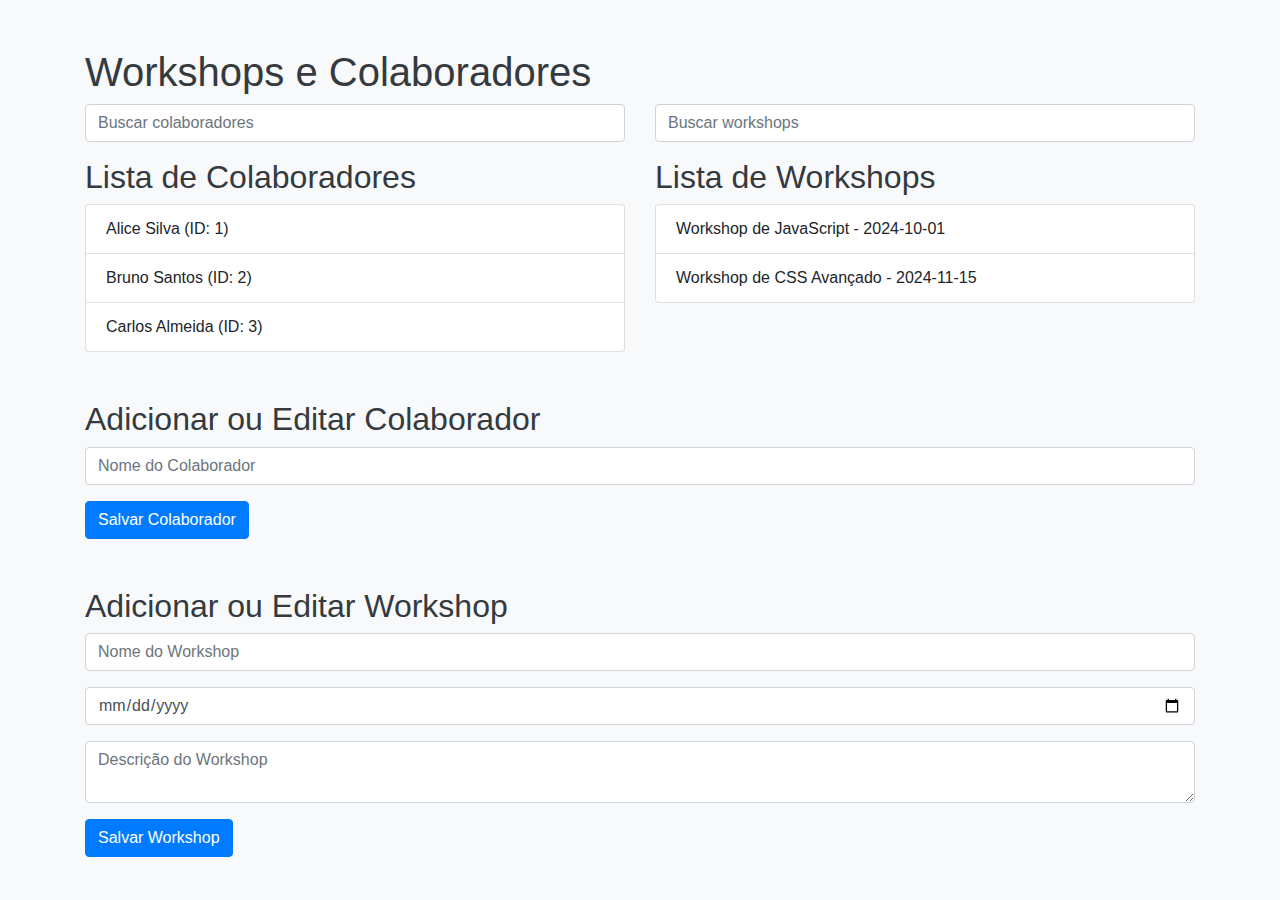
==== frontend/index.html @ 497a580f "cria interface base" ====
<!-- index.html -->
<!DOCTYPE html>
<html lang="pt-BR">
<head>
  <meta charset="UTF-8">
  <meta name="viewport" content="width=device-width, initial-scale=1.0">
  <title>FAST Soluções - Workshops</title>
  <link rel="stylesheet" href="https://maxcdn.bootstrapcdn.com/bootstrap/4.5.2/css/bootstrap.min.css">
  <link rel="stylesheet" href="./css/index.css">
</head>
<body>
  <div class="container">
    <h1 class="mt-5">Workshops e Colaboradores</h1>

    <!-- Filtros de busca -->
    <div class="row mb-3">
      <div class="col-md-6">
        <input type="text" id="filtro-colaboradores" class="form-control" placeholder="Buscar colaboradores">
      </div>
      <div class="col-md-6">
        <input type="text" id="filtro-workshops" class="form-control" placeholder="Buscar workshops">
      </div>
    </div>

    <div class="row">
      <div class="col-md-6">
        <h2>Lista de Colaboradores</h2>
        <ul id="colaboradores-lista" class="list-group"></ul>
      </div>
      <div class="col-md-6">
        <h2>Lista de Workshops</h2>
        <ul id="workshops-lista" class="list-group"></ul>
      </div>
    </div>

    <!-- Detalhes do workshop -->
    <div id="workshop-detalhes" class="mt-5">
      <h2>Detalhes do Workshop</h2>
      <p id="workshop-info"></p>
      <button class="btn btn-secondary mt-3" onclick="fecharDetalhes()">Fechar</button>
    </div>
    
    <!-- Formulários para adicionar e editar -->
    <div class="mt-5">
      <h2>Adicionar ou Editar Colaborador</h2>
      <form id="form-colaborador">
        <input type="hidden" id="colaborador-id">
        <div class="form-group">
          <input type="text" id="colaborador-nome" class="form-control" placeholder="Nome do Colaborador" required>
        </div>
        <button type="submit" class="btn btn-primary">Salvar Colaborador</button>
      </form>

      <h2 class="mt-5">Adicionar ou Editar Workshop</h2>
      <form id="form-workshop">
        <input type="hidden" id="workshop-id">
        <div class="form-group">
          <input type="text" id="workshop-nome" class="form-control" placeholder="Nome do Workshop" required>
        </div>
        <div class="form-group">
          <input type="date" id="workshop-data" class="form-control" required>
        </div>
        <div class="form-group">
          <textarea id="workshop-descricao" class="form-control" placeholder="Descrição do Workshop"></textarea>
        </div>
        <button type="submit" class="btn btn-primary">Salvar Workshop</button>
      </form>
    </div>
  </div>
  <script src="./javascript/index.js"></script>
  <script src="./javascript/mockData.js"></script>
</body>
</html>
---- frontend/css/index.css ----
/* style.css */
body {
    background-color: #f8f9fa;
    font-family: Arial, sans-serif;
  }
  
  .container {
    margin-top: 30px;
  }
  
  h1, h2 {
    color: #343a40;
  }
  
  .list-group-item {
    cursor: pointer;
    transition: background-color 0.3s;
  }
  
  .list-group-item:hover {
    background-color: #e9ecef;
  }
  
  #workshop-detalhes {
    display: none;
    border: 1px solid #ced4da;
    padding: 20px;
    background-color: #fff;
  }
  
  #workshop-info {
    color: #495057;
  }
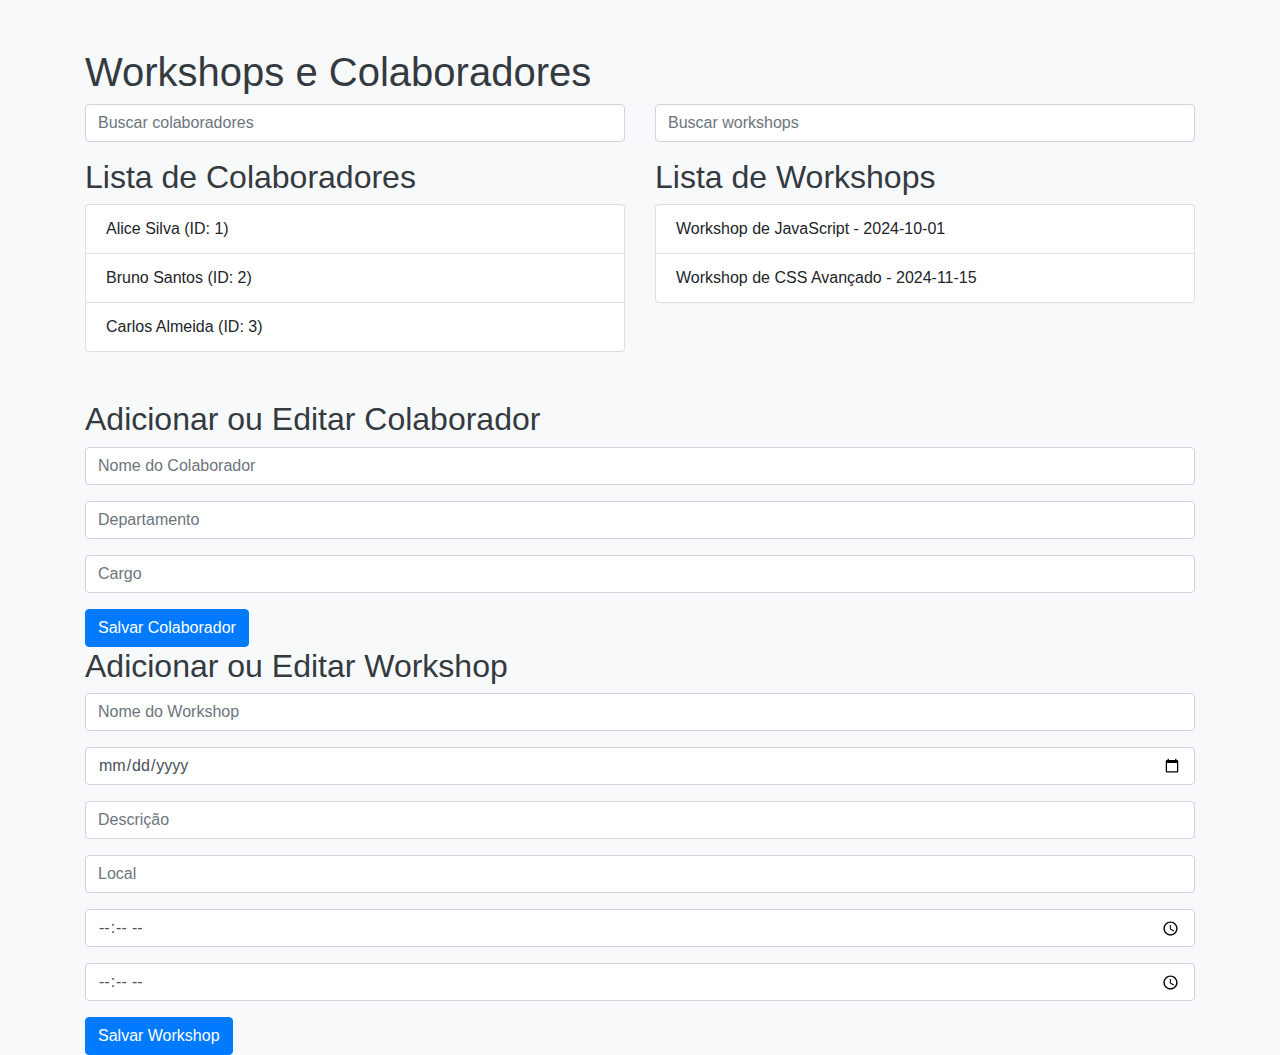
==== commit 7eaf1d01: "organiza códigos" ====
--- a/frontend/index.html
+++ b/frontend/index.html
@@ -1,74 +1,83 @@
-<!-- index.html -->
 <!DOCTYPE html>
 <html lang="pt-BR">
 <head>
-  <meta charset="UTF-8">
-  <meta name="viewport" content="width=device-width, initial-scale=1.0">
-  <title>FAST Soluções - Workshops</title>
-  <link rel="stylesheet" href="https://maxcdn.bootstrapcdn.com/bootstrap/4.5.2/css/bootstrap.min.css">
-  <link rel="stylesheet" href="./css/index.css">
+    <meta charset="UTF-8">
+    <meta name="viewport" content="width=device-width, initial-scale=1.0">
+    <title>FAST Soluções - Workshops</title>
+    <link rel="stylesheet" href="https://maxcdn.bootstrapcdn.com/bootstrap/4.5.2/css/bootstrap.min.css">
+    <link rel="stylesheet" href="./css/index.css">
 </head>
 <body>
-  <div class="container">
-    <h1 class="mt-5">Workshops e Colaboradores</h1>
-
-    <!-- Filtros de busca -->
-    <div class="row mb-3">
-      <div class="col-md-6">
-        <input type="text" id="filtro-colaboradores" class="form-control" placeholder="Buscar colaboradores">
-      </div>
-      <div class="col-md-6">
-        <input type="text" id="filtro-workshops" class="form-control" placeholder="Buscar workshops">
-      </div>
+    <div class="container">
+        <h1 class="mt-5">Workshops e Colaboradores</h1>
+        <div class="row mb-3">
+            <div class="col-md-6">
+                <input type="text" id="filtro-colaboradores" class="form-control" placeholder="Buscar colaboradores">
+            </div>
+            <div class="col-md-6">
+                <input type="text" id="filtro-workshops" class="form-control" placeholder="Buscar workshops">
+            </div>
+        </div>
+        <div class="row">
+            <div class="col-md-6">
+                <h2>Lista de Colaboradores</h2>
+                <ul id="colaboradores-lista" class="list-group"></ul>
+            </div>
+            <div class="col-md-6">
+                <h2>Lista de Workshops</h2>
+                <ul id="workshops-lista" class="list-group"></ul>
+            </div>
+        </div>
+        <div id="workshop-detalhes" class="mt-5">
+            <h2>Detalhes do Workshop</h2>
+            <p id="workshop-info"></p>
+            <button class="btn btn-secondary mt-3" onclick="fecharDetalhes()">Fechar</button>
+        </div>
+        <div class="mt-5">
+            <h2>Adicionar ou Editar Colaborador</h2>
+            <form id="form-colaborador">
+                <input type="hidden" id="colaborador-id">
+                <div class="form-group">
+                    <input type="text" id="colaborador-nome" class="form-control" placeholder="Nome do Colaborador"
+                        required>
+                </div>
+                <div class="form-group">
+                    <input type="text" id="colaborador-departamento" class="form-control" placeholder="Departamento"
+                        required>
+                </div>
+                <div class="form-group">
+                    <input type="text" id="colaborador-cargo" class="form-control" placeholder="Cargo" required>
+                </div>
+                <button type="submit" class="btn btn-primary">Salvar Colaborador</button>
+            </form>
+                <h2>Adicionar ou Editar Workshop</h2>
+                <form id="form-workshop">
+                    <input type="hidden" id="workshop-id">
+                    <div class="form-group">
+                        <input type="text" id="workshop-nome" class="form-control" placeholder="Nome do Workshop"
+                            required>
+                    </div>
+                    <div class="form-group">
+                        <input type="date" id="workshop-data" class="form-control" required>
+                    </div>
+                    <div class="form-group">
+                        <input type="text" id="workshop-descricao" class="form-control" placeholder="Descrição"
+                            required>
+                    </div>
+                    <div class="form-group">
+                        <input type="text" id="workshop-local" class="form-control" placeholder="Local" required>
+                    </div>
+                    <div class="form-group">
+                        <input type="time" id="workshop-horario-inicio" class="form-control" required>
+                    </div>
+                    <div class="form-group">
+                        <input type="time" id="workshop-horario-fim" class="form-control" required>
+                    </div>
+                    <button type="submit" class="btn btn-primary">Salvar Workshop</button>
+                </form>
+        </div>
     </div>
-
-    <div class="row">
-      <div class="col-md-6">
-        <h2>Lista de Colaboradores</h2>
-        <ul id="colaboradores-lista" class="list-group"></ul>
-      </div>
-      <div class="col-md-6">
-        <h2>Lista de Workshops</h2>
-        <ul id="workshops-lista" class="list-group"></ul>
-      </div>
-    </div>
-
-    <!-- Detalhes do workshop -->
-    <div id="workshop-detalhes" class="mt-5">
-      <h2>Detalhes do Workshop</h2>
-      <p id="workshop-info"></p>
-      <button class="btn btn-secondary mt-3" onclick="fecharDetalhes()">Fechar</button>
-    </div>
-    
-    <!-- Formulários para adicionar e editar -->
-    <div class="mt-5">
-      <h2>Adicionar ou Editar Colaborador</h2>
-      <form id="form-colaborador">
-        <input type="hidden" id="colaborador-id">
-        <div class="form-group">
-          <input type="text" id="colaborador-nome" class="form-control" placeholder="Nome do Colaborador" required>
-        </div>
-        <button type="submit" class="btn btn-primary">Salvar Colaborador</button>
-      </form>
-
-      <h2 class="mt-5">Adicionar ou Editar Workshop</h2>
-      <form id="form-workshop">
-        <input type="hidden" id="workshop-id">
-        <div class="form-group">
-          <input type="text" id="workshop-nome" class="form-control" placeholder="Nome do Workshop" required>
-        </div>
-        <div class="form-group">
-          <input type="date" id="workshop-data" class="form-control" required>
-        </div>
-        <div class="form-group">
-          <textarea id="workshop-descricao" class="form-control" placeholder="Descrição do Workshop"></textarea>
-        </div>
-        <button type="submit" class="btn btn-primary">Salvar Workshop</button>
-      </form>
-    </div>
-  </div>
-  <script src="./javascript/index.js"></script>
-  <script src="./javascript/mockData.js"></script>
+    <script src="./javascript/index.js"></script>
+    <script src="./javascript/mockData.js"></script>
 </body>
-</html>
-
+</html>--- a/frontend/css/index.css
+++ b/frontend/css/index.css
@@ -1,4 +1,3 @@
-/* style.css */
 body {
     background-color: #f8f9fa;
     font-family: Arial, sans-serif;
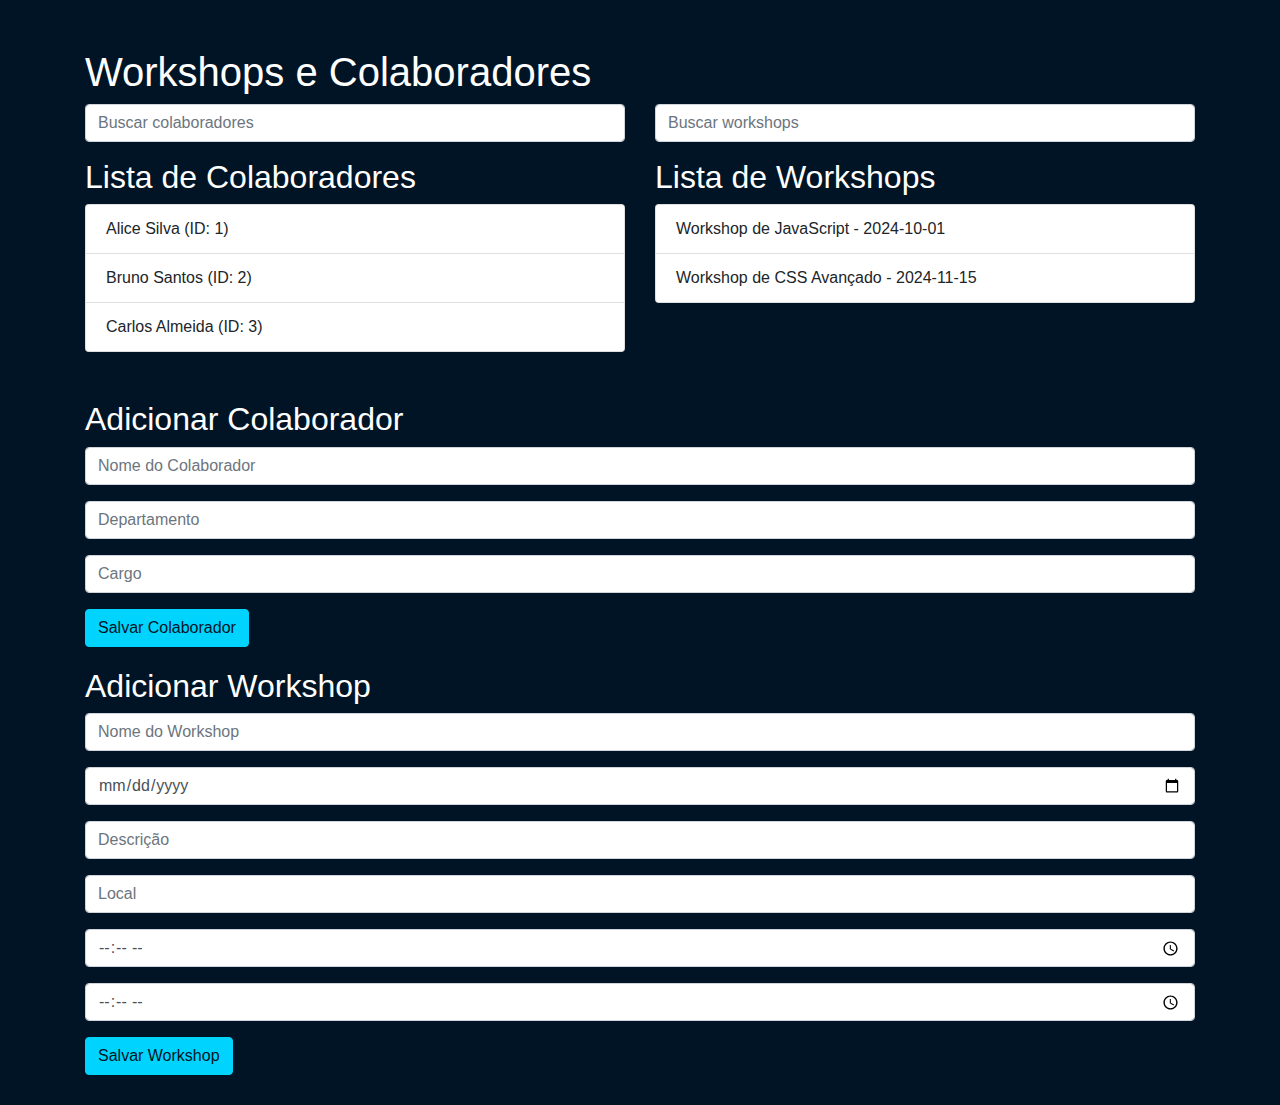
==== commit 197ef697: "estiliza interface" ====
--- a/frontend/index.html
+++ b/frontend/index.html
@@ -34,7 +34,7 @@
             <button class="btn btn-secondary mt-3" onclick="fecharDetalhes()">Fechar</button>
         </div>
         <div class="mt-5">
-            <h2>Adicionar ou Editar Colaborador</h2>
+            <h2>Adicionar Colaborador</h2>
             <form id="form-colaborador">
                 <input type="hidden" id="colaborador-id">
                 <div class="form-group">
@@ -48,33 +48,31 @@
                 <div class="form-group">
                     <input type="text" id="colaborador-cargo" class="form-control" placeholder="Cargo" required>
                 </div>
-                <button type="submit" class="btn btn-primary">Salvar Colaborador</button>
+                <button type="submit" class="btn btn-primary" id="button">Salvar Colaborador</button>
             </form>
-                <h2>Adicionar ou Editar Workshop</h2>
-                <form id="form-workshop">
-                    <input type="hidden" id="workshop-id">
-                    <div class="form-group">
-                        <input type="text" id="workshop-nome" class="form-control" placeholder="Nome do Workshop"
-                            required>
-                    </div>
-                    <div class="form-group">
-                        <input type="date" id="workshop-data" class="form-control" required>
-                    </div>
-                    <div class="form-group">
-                        <input type="text" id="workshop-descricao" class="form-control" placeholder="Descrição"
-                            required>
-                    </div>
-                    <div class="form-group">
-                        <input type="text" id="workshop-local" class="form-control" placeholder="Local" required>
-                    </div>
-                    <div class="form-group">
-                        <input type="time" id="workshop-horario-inicio" class="form-control" required>
-                    </div>
-                    <div class="form-group">
-                        <input type="time" id="workshop-horario-fim" class="form-control" required>
-                    </div>
-                    <button type="submit" class="btn btn-primary">Salvar Workshop</button>
-                </form>
+            <h2>Adicionar Workshop</h2>
+            <form id="form-workshop">
+                <input type="hidden" id="workshop-id">
+                <div class="form-group">
+                    <input type="text" id="workshop-nome" class="form-control" placeholder="Nome do Workshop" required>
+                </div>
+                <div class="form-group">
+                    <input type="date" id="workshop-data" class="form-control" required>
+                </div>
+                <div class="form-group">
+                    <input type="text" id="workshop-descricao" class="form-control" placeholder="Descrição" required>
+                </div>
+                <div class="form-group">
+                    <input type="text" id="workshop-local" class="form-control" placeholder="Local" required>
+                </div>
+                <div class="form-group">
+                    <input type="time" id="workshop-horario-inicio" class="form-control" required>
+                </div>
+                <div class="form-group">
+                    <input type="time" id="workshop-horario-fim" class="form-control" required>
+                </div>
+                <button type="submit" class="btn btn-primary" id="button">Salvar Workshop</button>
+            </form>
         </div>
     </div>
     <script src="./javascript/index.js"></script>
--- a/frontend/css/index.css
+++ b/frontend/css/index.css
@@ -1,14 +1,15 @@
 body {
-    background-color: #f8f9fa;
+    background-color: #001426;
     font-family: Arial, sans-serif;
   }
   
   .container {
     margin-top: 30px;
+    margin-bottom: 30px;
   }
   
   h1, h2 {
-    color: #343a40;
+    color: #FFFFFF;
   }
   
   .list-group-item {
@@ -30,4 +31,14 @@
   #workshop-info {
     color: #495057;
   }
+
+  #button {
+    background-color: #00D3FD;
+    border-color: #00D3FD;
+    color: #001426;
+  }
+
+  form {
+    margin-bottom: 20px;
+  }
   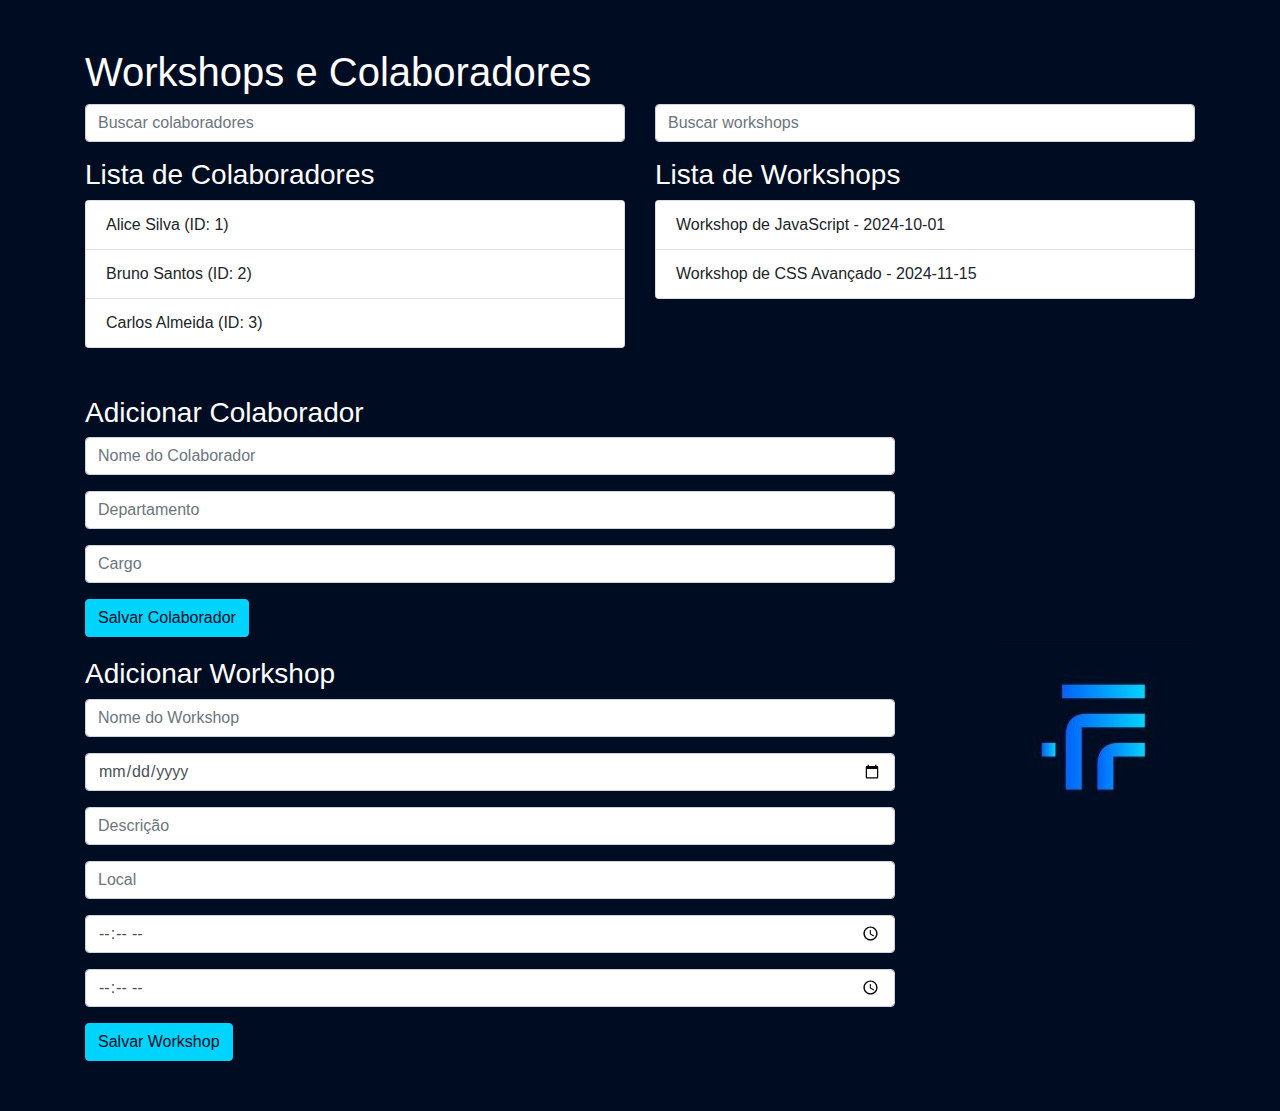
==== commit 38d4a046: "adiciona imagem" ====
--- a/frontend/index.html
+++ b/frontend/index.html
@@ -20,62 +20,66 @@
         </div>
         <div class="row">
             <div class="col-md-6">
-                <h2>Lista de Colaboradores</h2>
+                <h3>Lista de Colaboradores</h3>
                 <ul id="colaboradores-lista" class="list-group"></ul>
             </div>
             <div class="col-md-6">
-                <h2>Lista de Workshops</h2>
+                <h3>Lista de Workshops</h3>
                 <ul id="workshops-lista" class="list-group"></ul>
             </div>
         </div>
         <div id="workshop-detalhes" class="mt-5">
-            <h2>Detalhes do Workshop</h2>
+            <h3 id="titulo-detalhes-workshop">Detalhes do Workshop</h3>
             <p id="workshop-info"></p>
-            <button class="btn btn-secondary mt-3" onclick="fecharDetalhes()">Fechar</button>
+            <button class="btn btn-secondary mt-3" id="button" onclick="fecharDetalhes()">Fechar</button>
         </div>
-        <div class="mt-5">
-            <h2>Adicionar Colaborador</h2>
-            <form id="form-colaborador">
-                <input type="hidden" id="colaborador-id">
-                <div class="form-group">
-                    <input type="text" id="colaborador-nome" class="form-control" placeholder="Nome do Colaborador"
-                        required>
-                </div>
-                <div class="form-group">
-                    <input type="text" id="colaborador-departamento" class="form-control" placeholder="Departamento"
-                        required>
-                </div>
-                <div class="form-group">
-                    <input type="text" id="colaborador-cargo" class="form-control" placeholder="Cargo" required>
-                </div>
-                <button type="submit" class="btn btn-primary" id="button">Salvar Colaborador</button>
-            </form>
-            <h2>Adicionar Workshop</h2>
-            <form id="form-workshop">
-                <input type="hidden" id="workshop-id">
-                <div class="form-group">
-                    <input type="text" id="workshop-nome" class="form-control" placeholder="Nome do Workshop" required>
-                </div>
-                <div class="form-group">
-                    <input type="date" id="workshop-data" class="form-control" required>
-                </div>
-                <div class="form-group">
-                    <input type="text" id="workshop-descricao" class="form-control" placeholder="Descrição" required>
-                </div>
-                <div class="form-group">
-                    <input type="text" id="workshop-local" class="form-control" placeholder="Local" required>
-                </div>
-                <div class="form-group">
-                    <input type="time" id="workshop-horario-inicio" class="form-control" required>
-                </div>
-                <div class="form-group">
-                    <input type="time" id="workshop-horario-fim" class="form-control" required>
-                </div>
-                <button type="submit" class="btn btn-primary" id="button">Salvar Workshop</button>
-            </form>
+        
+        <div class="mt-5 d-flex align-items-center justify-content-between">
+            <div class="flex-grow-1">
+                <h3>Adicionar Colaborador</h3>
+                <form id="form-colaborador">
+                    <input type="hidden" id="colaborador-id">
+                    <div class="form-group">
+                        <input type="text" id="colaborador-nome" class="form-control" placeholder="Nome do Colaborador" required>
+                    </div>
+                    <div class="form-group">
+                        <input type="text" id="colaborador-departamento" class="form-control" placeholder="Departamento" required>
+                    </div>
+                    <div class="form-group">
+                        <input type="text" id="colaborador-cargo" class="form-control" placeholder="Cargo" required>
+                    </div>
+                    <button type="submit" class="btn btn-primary" id="button">Salvar Colaborador</button>
+                </form>
+                <h3>Adicionar Workshop</h3>
+                <form id="form-workshop">
+                    <input type="hidden" id="workshop-id">
+                    <div class="form-group">
+                        <input type="text" id="workshop-nome" class="form-control" placeholder="Nome do Workshop" required>
+                    </div>
+                    <div class="form-group">
+                        <input type="date" id="workshop-data" class="form-control" required>
+                    </div>
+                    <div class="form-group">
+                        <input type="text" id="workshop-descricao" class="form-control" placeholder="Descrição" required>
+                    </div>
+                    <div class="form-group">
+                        <input type="text" id="workshop-local" class="form-control" placeholder="Local" required>
+                    </div>
+                    <div class="form-group">
+                        <input type="time" id="workshop-horario-inicio" class="form-control" required>
+                    </div>
+                    <div class="form-group">
+                        <input type="time" id="workshop-horario-fim" class="form-control" required>
+                    </div>
+                    <button type="submit" class="btn btn-primary" id="button">Salvar Workshop</button>
+                </form>
+            </div>
+            <div class="imagem-centralizada">
+                <img src="./assets/images/fastsolucoes_logo.jpg" alt="Descrição da imagem" class="img-fluid">
+            </div>
         </div>
     </div>
     <script src="./javascript/index.js"></script>
     <script src="./javascript/mockData.js"></script>
 </body>
-</html>+</html>
--- a/frontend/css/index.css
+++ b/frontend/css/index.css
@@ -1,44 +1,60 @@
 body {
-    background-color: #001426;
+    background-color: #000C22;
     font-family: Arial, sans-serif;
-  }
-  
-  .container {
+}
+
+.container {
     margin-top: 30px;
     margin-bottom: 30px;
-  }
-  
-  h1, h2 {
+}
+
+h1,
+h3 {
     color: #FFFFFF;
-  }
-  
-  .list-group-item {
+}
+
+#titulo-detalhes-workshop {
+    color: #495057;
+}
+
+.list-group-item {
     cursor: pointer;
     transition: background-color 0.3s;
-  }
-  
-  .list-group-item:hover {
+}
+
+.list-group-item:hover {
     background-color: #e9ecef;
-  }
-  
-  #workshop-detalhes {
+}
+
+#workshop-detalhes {
     display: none;
     border: 1px solid #ced4da;
     padding: 20px;
     background-color: #fff;
-  }
-  
-  #workshop-info {
+}
+
+#workshop-info {
     color: #495057;
-  }
+}
 
-  #button {
+#button {
     background-color: #00D3FD;
     border-color: #00D3FD;
-    color: #001426;
-  }
+    color: #000C22;
+}
 
-  form {
+form {
     margin-bottom: 20px;
-  }
-  +}
+
+.imagem-centralizada {
+    display: flex;
+    justify-content: center;
+    align-items: center;
+}
+
+.imagem-centralizada img {
+    margin-left: 100px;
+    max-width: 100%;
+    height: auto;
+}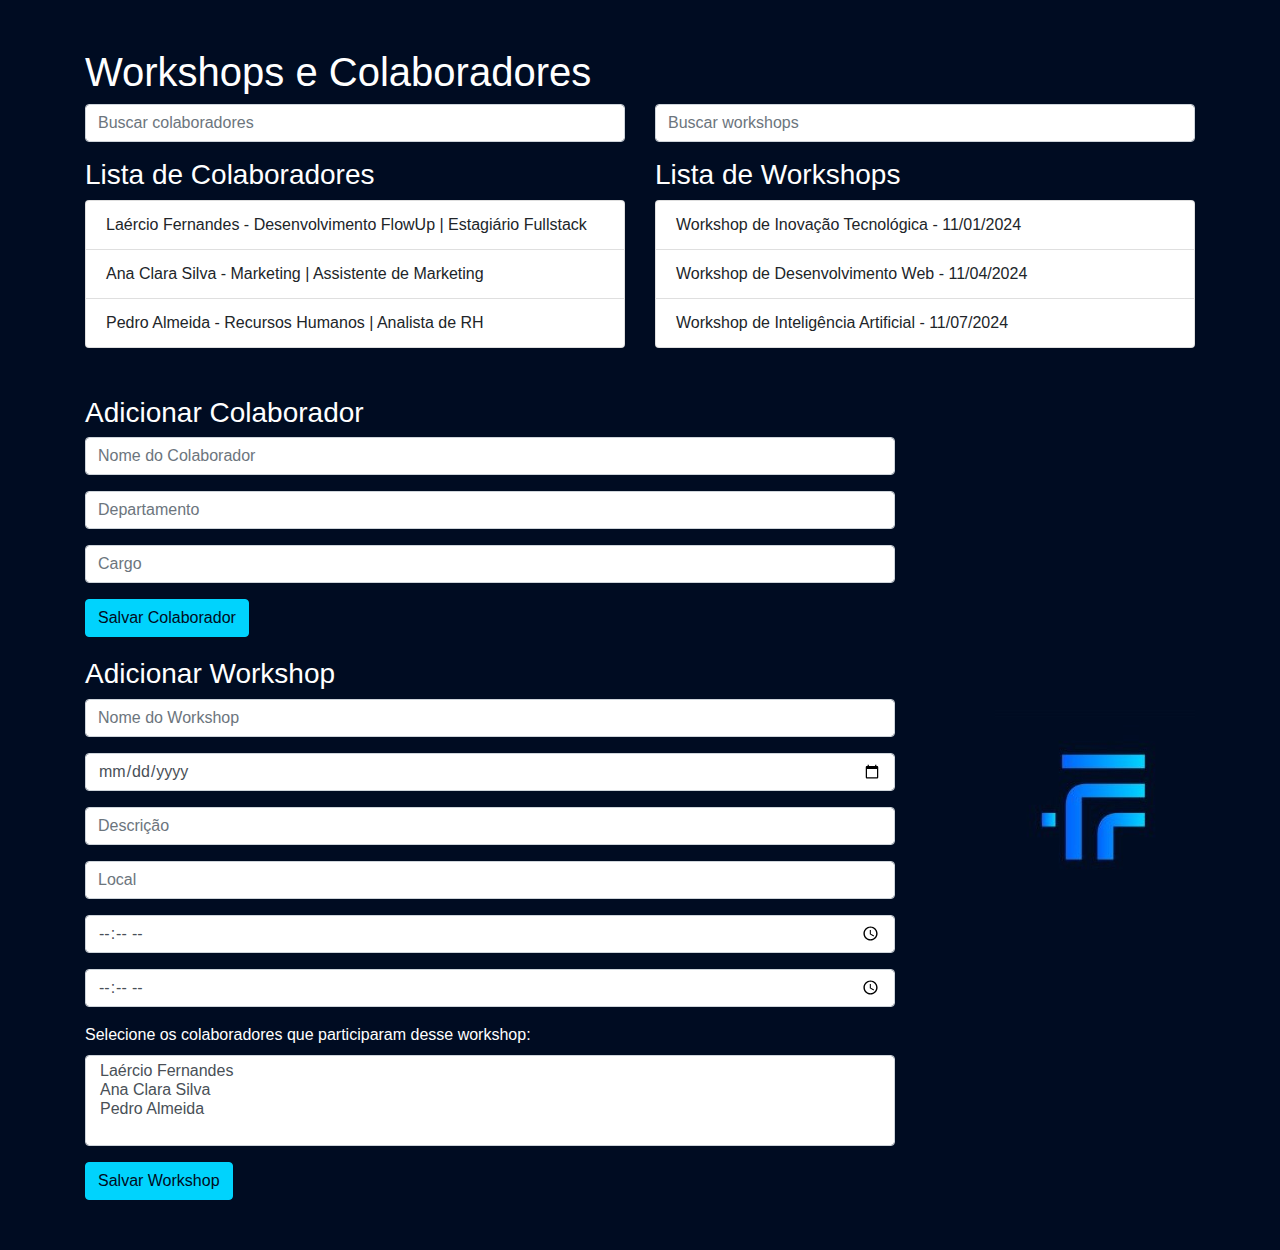
==== commit 1baae411: "adiciona a opção de adicionar colaboradores que participaram do worshop" ====
--- a/frontend/index.html
+++ b/frontend/index.html
@@ -71,6 +71,10 @@
                     <div class="form-group">
                         <input type="time" id="workshop-horario-fim" class="form-control" required>
                     </div>
+                    <div class="form-group">
+                        <label for="workshop-colaboradores">Selecione os colaboradores que participaram desse workshop:</label>
+                        <select id="workshop-colaboradores" class="form-control" multiple></select>
+                    </div>
                     <button type="submit" class="btn btn-primary" id="button">Salvar Workshop</button>
                 </form>
             </div>
--- a/frontend/css/index.css
+++ b/frontend/css/index.css
@@ -57,4 +57,8 @@
     margin-left: 100px;
     max-width: 100%;
     height: auto;
+}
+
+label {
+    color: #FFFFFF;
 }